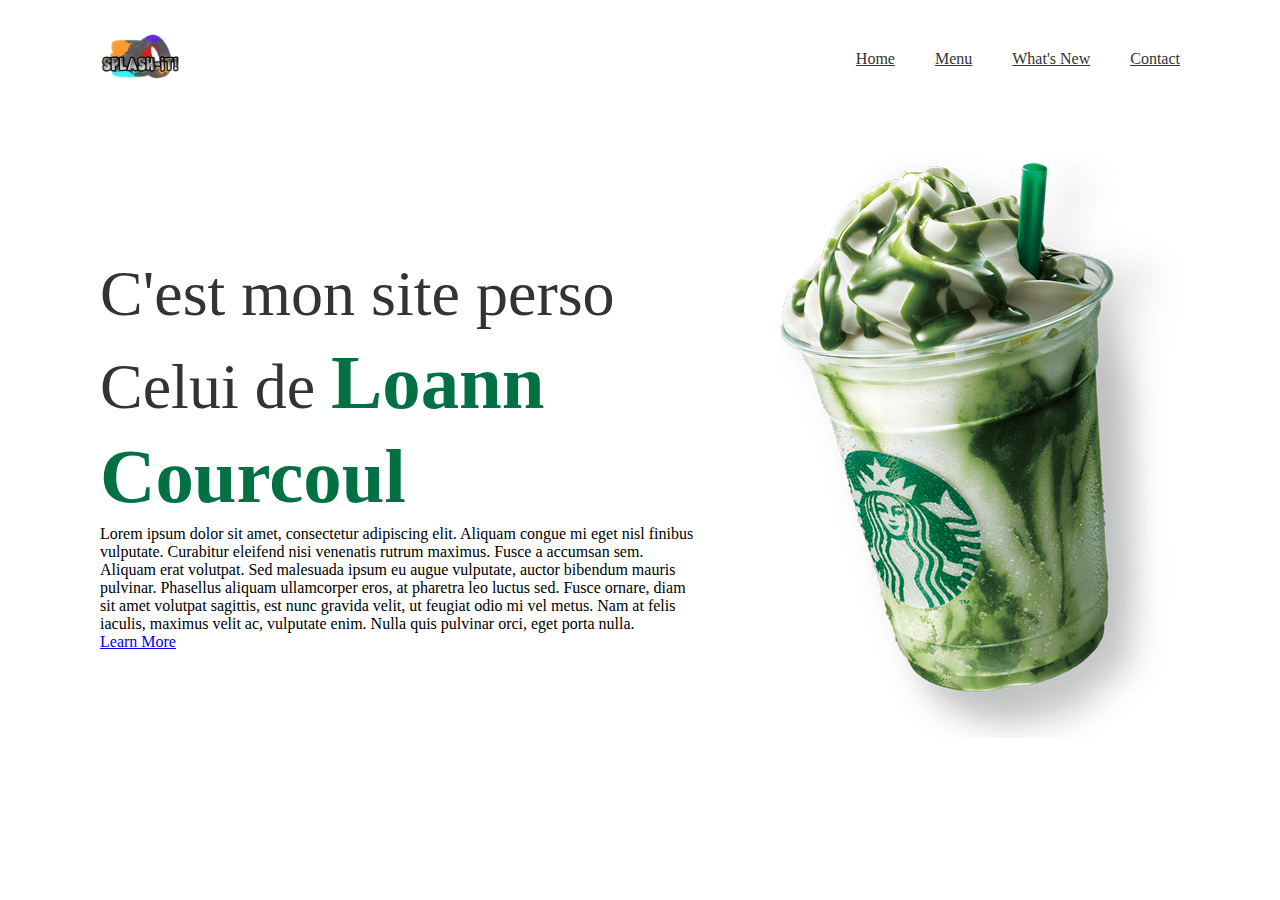
==== Html_Portfolio_Site/index.html @ 6820954f "Add one page like starbucks" ====
<!DOCTYPE html>
<html lang="en" dir="ltr">

<head>
  <meta charset="utf-8">
  <title>My personnal site</title>
  <link rel="stylesheet" href="jarallax.css">
  <link rel="stylesheet" href="style.css">
</head>

<body>
  <section>
    <header>
      <a href="#"><img src="img/logo.png" class="logo"></a>
      <ul>
        <li><a href="#">Home</a></li>
        <li><a href="#">Menu</a></li>
        <li><a href="#">What's New</a></li>
        <li><a href="#">Contact</a></li>
      </ul>
    </header>
    <div class="content">
      <div class="textBox">
        <h2>C'est mon site perso <br> Celui de <span> Loann Courcoul</span></h2>
        <p>Lorem ipsum dolor sit amet, consectetur adipiscing elit. Aliquam congue mi eget nisl finibus vulputate. Curabitur eleifend nisi venenatis rutrum maximus. Fusce a accumsan sem. Aliquam erat volutpat. Sed malesuada ipsum eu augue vulputate, auctor bibendum mauris pulvinar. Phasellus aliquam ullamcorper eros, at pharetra leo luctus sed. Fusce ornare, diam sit amet volutpat sagittis, est nunc gravida velit, ut feugiat odio mi vel metus. Nam at felis iaculis, maximus velit ac, vulputate enim. Nulla quis pulvinar orci, eget porta nulla. </p>
        <a href="#">Learn More</a>
      </div>
    </div>
    <div class="imgBox">
      <img src="img/img1.png" class="gameimage" alt="Splash It!">
    </div>
  </section>
</body>

</html>
---- Html_Portfolio_Site/style.css ----
*
{
  margin: 0;
  padding: 0;
  box-sizing: border-box;
}
section
{
  position: relative;
  width: 100%;
  min-height: 100vh;
  padding: 100px;
  display: flex;
  justify-content: space-between;
  align-items: center;
  background: #fff;
}
header{
  position: absolute;
  top: 0;
  left : 0;
  width: 100%;
  padding: 20px 100px;
  display: flex;
  justify-content: space-between;
  align-items: center;
}
header .logo
{
  position: relative;
  max-width: 80px;
}
header ul{
  position: relative;
  display: flex;
}
header ul li
{
  list-style: none;
}
header ul li a
{
  display: inline-block;
  color: #333;
  font-weight: 400;
  margin-left: 40px;
}
.content
{
  position: relative;
  width: 100%;
  display: flex;
  justify-content: space-between;
  align-items: center;
}
.content .textBox
{
  position: relative;
  max-width: 600px;
}
.content .textBox h2
{
  color: #333;
  font-size: 4em;
  line-height: 1.4em;
  font-weight: 500;
}
.content .textBox h2 span {
  color: #017143;
  font-size: 1.2em;
  font-weight: 900;
}
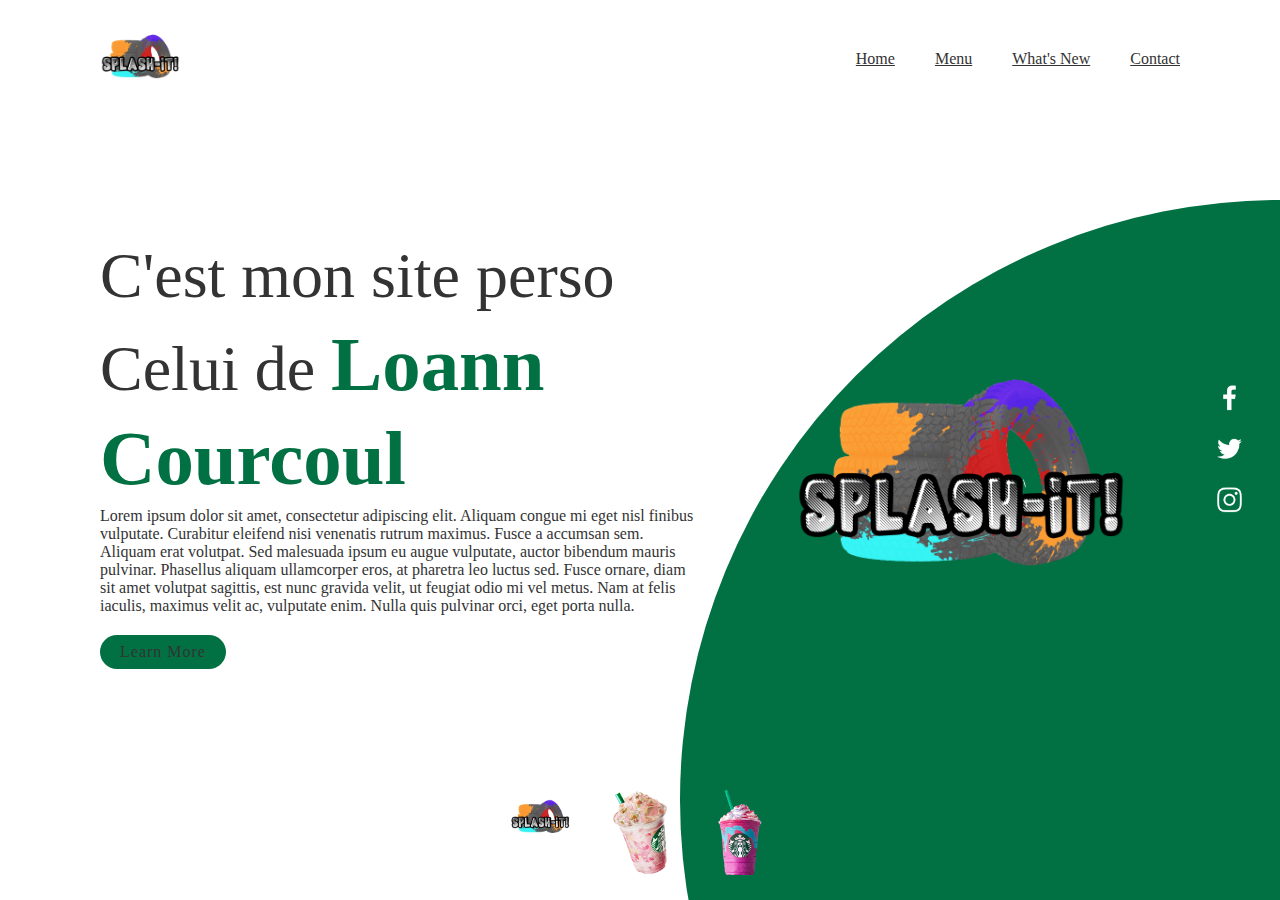
==== commit 4567a678: "Finish the starbucks site" ====
--- a/Html_Portfolio_Site/index.html
+++ b/Html_Portfolio_Site/index.html
@@ -5,14 +5,17 @@
   <meta charset="utf-8">
   <title>My personnal site</title>
   <link rel="stylesheet" href="jarallax.css">
-  <link rel="stylesheet" href="style.css">
+  <link rel="stylesheet" href="css/style.css">
+  <meta name="viewport" content="width=device-width, initial-scale=1.0">
 </head>
 
 <body>
   <section>
+    <div class="circle"></div>
     <header>
       <a href="#"><img src="img/logo.png" class="logo"></a>
-      <ul>
+      <div class="toggle" onclick="toggleMenu();"></div>
+      <ul class="navigation">
         <li><a href="#">Home</a></li>
         <li><a href="#">Menu</a></li>
         <li><a href="#">What's New</a></li>
@@ -22,14 +25,27 @@
     <div class="content">
       <div class="textBox">
         <h2>C'est mon site perso <br> Celui de <span> Loann Courcoul</span></h2>
-        <p>Lorem ipsum dolor sit amet, consectetur adipiscing elit. Aliquam congue mi eget nisl finibus vulputate. Curabitur eleifend nisi venenatis rutrum maximus. Fusce a accumsan sem. Aliquam erat volutpat. Sed malesuada ipsum eu augue vulputate, auctor bibendum mauris pulvinar. Phasellus aliquam ullamcorper eros, at pharetra leo luctus sed. Fusce ornare, diam sit amet volutpat sagittis, est nunc gravida velit, ut feugiat odio mi vel metus. Nam at felis iaculis, maximus velit ac, vulputate enim. Nulla quis pulvinar orci, eget porta nulla. </p>
+        <p>Lorem ipsum dolor sit amet, consectetur adipiscing elit. Aliquam congue mi eget nisl finibus vulputate. Curabitur eleifend nisi venenatis rutrum maximus. Fusce a accumsan sem. Aliquam erat volutpat. Sed malesuada ipsum eu augue vulputate,
+          auctor bibendum mauris pulvinar. Phasellus aliquam ullamcorper eros, at pharetra leo luctus sed. Fusce ornare, diam sit amet volutpat sagittis, est nunc gravida velit, ut feugiat odio mi vel metus. Nam at felis iaculis, maximus velit ac,
+          vulputate enim. Nulla quis pulvinar orci, eget porta nulla. </p>
         <a href="#">Learn More</a>
       </div>
+      <div class="imgBox">
+        <img src="img/logo.png" class="gameimage" alt="Splash It!">
+      </div>
     </div>
-    <div class="imgBox">
-      <img src="img/img1.png" class="gameimage" alt="Splash It!">
-    </div>
+    <ul class="thumb">
+      <li><img src="img/logo.png" onclick="imgSlider('img/logo.png');changeCircleColor('#017143')" alt="logo"></li>
+      <li><img src="img/thumb2.png" onclick="imgSlider('img/img2.jpg');changeCircleColor('#eb7495')" alt="thumb1"></li>
+      <li><img src="img/thumb3.png" onclick="imgSlider('img/img3.jpg');changeCircleColor('#d752b1')" alt="thumb1"></li>
+    </ul>
+    <ul class="sci">
+      <li><a href="#"><img src="img/facebook.png"></a></li>
+      <li><a href="https://twitter.com/CourcoulLoann"><img src="img/twitter.png"></a></li>
+      <li><a href="#"><img src="img/instagram.png"></a></li>
+    </ul>
   </section>
+  <script src="js/main.js"></script>
 </body>
 
 </html>
--- a/Html_Portfolio_Site/css/style.css
+++ b/Html_Portfolio_Site/css/style.css
@@ -0,0 +1,256 @@
+* {
+  margin: 0;
+  padding: 0;
+  box-sizing: border-box;
+}
+
+section {
+  position: relative;
+  width: 100%;
+  min-height: 100vh;
+  padding: 100px;
+  display: flex;
+  justify-content: space-between;
+  align-items: center;
+  background: #fff;
+}
+
+header {
+  position: absolute;
+  top: 0;
+  left: 0;
+  width: 100%;
+  padding: 20px 100px;
+  display: flex;
+  justify-content: space-between;
+  align-items: center;
+}
+
+header .logo {
+  position: relative;
+  max-width: 80px;
+}
+
+header ul {
+  position: relative;
+  display: flex;
+}
+
+header ul li {
+  list-style: none;
+}
+
+header ul li a {
+  display: inline-block;
+  color: #333;
+  font-weight: 400;
+  margin-left: 40px;
+}
+
+.content {
+  position: relative;
+  width: 100%;
+  display: flex;
+  justify-content: space-between;
+  align-items: center;
+}
+
+.content .textBox {
+  position: relative;
+  max-width: 600px;
+}
+
+.content .textBox h2 {
+  color: #333;
+  font-size: 4em;
+  line-height: 1.4em;
+  font-weight: 500;
+}
+
+.content .textBox h2 span {
+  color: #017143;
+  font-size: 1.2em;
+  font-weight: 900;
+}
+
+.content .textBox p {
+  color: #333;
+}
+
+.content .textBox a {
+  display: inline-block;
+  margin-top: 20px;
+  padding: 8px 20px;
+  background: #017143;
+  color: #333;
+  border-radius: 40px;
+  font-weight: 500;
+  letter-spacing: 1px;
+  text-decoration: none;
+}
+
+.content .imgBox {
+  width: 600px;
+  display: flex;
+  justify-content: flex-end;
+  padding-right: 50px;
+  margin-top: 50px;
+}
+
+.content .imgBox img {
+  max-width: 340px;
+}
+
+.thumb {
+  position: absolute;
+  left: 50%;
+  bottom: 20px;
+  transform: translateX(-50%);
+  display: flex;
+}
+
+.thumb li {
+  list-style: none;
+  display: inline-block;
+  margin: 0 20px;
+  cursor: pointer;
+  transition: 0.5s;
+}
+
+.thumb li:hover {
+  transform: translateY(-15px);
+}
+
+.thumb li img {
+  max-width: 60px;
+}
+
+.sci {
+  position: absolute;
+  top: 50%;
+  right: 30px;
+  transform: translateY(-50%);
+  display: flex;
+  justify-content: center;
+  align-items: center;
+  flex-direction: column;
+}
+
+.sci li {
+  list-style: none;
+}
+
+.sci li a {
+  display: inline-block;
+  margin: 5px 0;
+  transform: scale(0.6);
+  filter: invert(1);
+}
+
+.circle {
+  position: absolute;
+  top: 0;
+  left: 0;
+  width: 100%;
+  height: 100%;
+  background: #017143;
+  clip-path: circle(600px at right 800px);
+}
+@media (max-width: 991px) {
+  header
+  {
+    padding: 20px;
+  }
+  header .logo
+  {
+    max-width: 60px;
+  }
+  header ul
+  {
+    display: none;
+  }
+  header ul li a
+  {
+    font-size: 1.5em;
+    margin: 5px 0;
+  }
+  .toggle
+  {
+    position: relative;
+    width: 30px;
+    height: 30px;
+    cursor: pointer;
+    background: url(img/menu.png);
+    background-size: 30px;
+    background-position: center;
+    background-repeat: no-repeat;
+    filter: invert(1);
+      z-index: 11;
+  }
+  .toggle.active
+  {
+    position: fixed;
+    right: 20px;
+    background: url(img/close.png);
+    background-size: 25px;
+    background-position: center;
+    background-repeat: no-repeat;
+  }
+  header ul.navigation.active
+  {
+    position: fixed;
+    top: 0;
+    left: 0;
+    width: 100%;
+    height: 100%;
+    display: flex;
+    justify-content: center;
+    align-items: center;
+    flex-direction: column;
+    background: #fff;
+    z-index: 10;
+  }
+  section
+  {
+    padding: 20px 20px 120px;
+  }
+  .content
+  {
+    flex-direction: column;
+    margin-top: 100px;
+  }
+  .content .textBox h2
+  {
+    font-size: 2.5em;
+    margin-bottom: 15px;
+  }
+  .content .textBox
+  {
+    max-width: 100%;
+  }
+  .content .imgBox
+  {
+    max-width: 100%;
+    justify-content: center;
+  }
+  .content .imgBox img
+  {
+    max-width: 250px;
+  }
+  .circle
+  {
+    clip-path: circle(400px at center bottom);
+  }
+  thumb li img
+  {
+    max-width: 40px;
+  }
+  .sci
+  {
+    background: #017143;
+    right: 0;
+    width: 50px;
+    border-top-left-radius: 5px;
+    border-bottom-left-radius: 5px;
+  }
+}
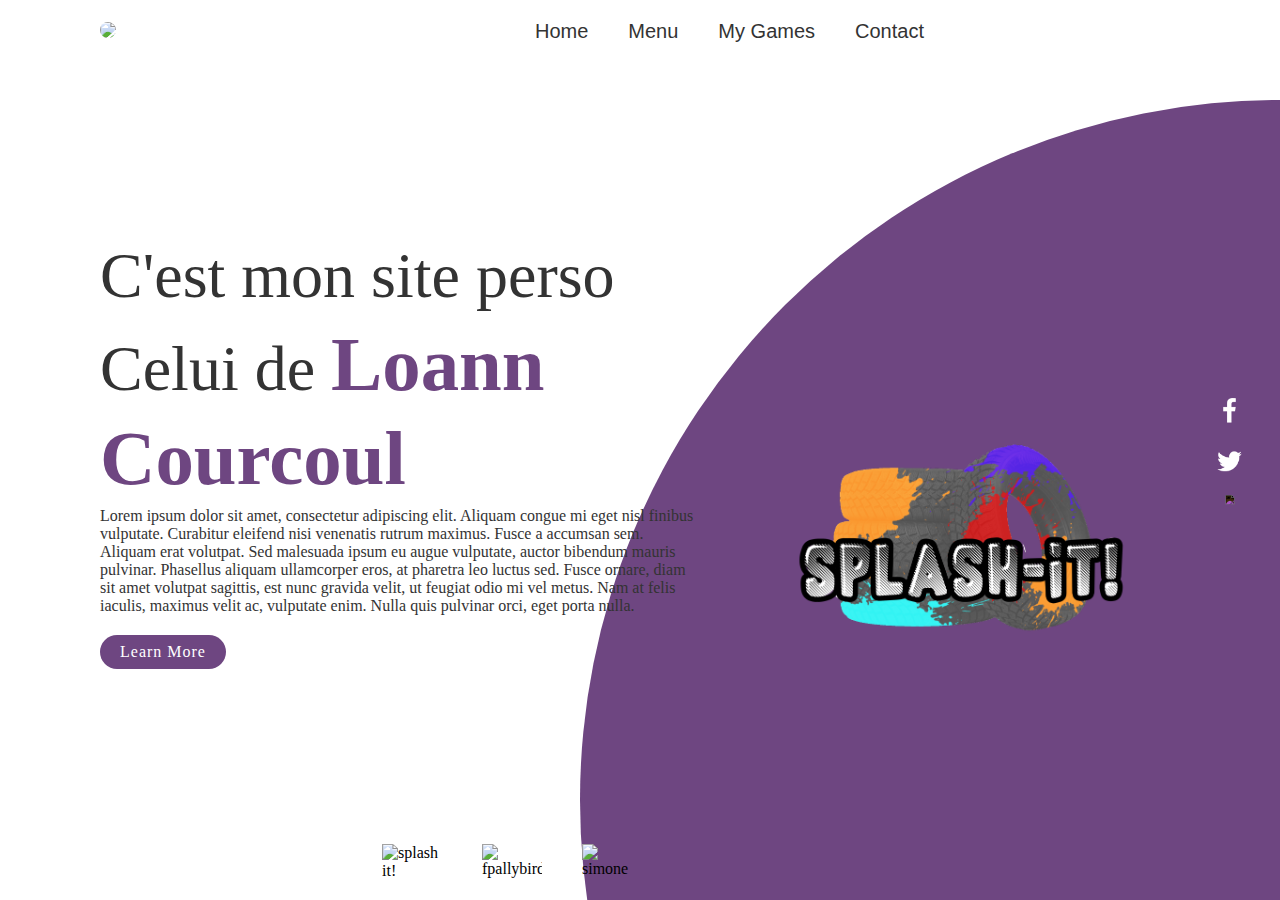
==== commit f3c020b6: "arrangement certaines pages" ====
--- a/Html_Portfolio_Site/index.html
+++ b/Html_Portfolio_Site/index.html
@@ -3,8 +3,7 @@
 
 <head>
   <meta charset="utf-8">
-  <title>My personnal site</title>
-  <link rel="stylesheet" href="jarallax.css">
+  <title>Loann Courcoul - Homepage</title>
   <link rel="stylesheet" href="css/style.css">
   <meta name="viewport" content="width=device-width, initial-scale=1.0">
 </head>
@@ -13,12 +12,12 @@
   <section>
     <div class="circle"></div>
     <header>
-      <a href="#"><img src="img/logo.png" class="logo"></a>
+      <a href="#"><img src="img/firstpic.jpg" class="logo"></a>
       <div class="toggle" onclick="toggleMenu();"></div>
       <ul class="navigation">
         <li><a href="#">Home</a></li>
         <li><a href="#">Menu</a></li>
-        <li><a href="#">What's New</a></li>
+        <li><a href="games.html">My Games</a></li>
         <li><a href="#">Contact</a></li>
       </ul>
     </header>
@@ -28,21 +27,21 @@
         <p>Lorem ipsum dolor sit amet, consectetur adipiscing elit. Aliquam congue mi eget nisl finibus vulputate. Curabitur eleifend nisi venenatis rutrum maximus. Fusce a accumsan sem. Aliquam erat volutpat. Sed malesuada ipsum eu augue vulputate,
           auctor bibendum mauris pulvinar. Phasellus aliquam ullamcorper eros, at pharetra leo luctus sed. Fusce ornare, diam sit amet volutpat sagittis, est nunc gravida velit, ut feugiat odio mi vel metus. Nam at felis iaculis, maximus velit ac,
           vulputate enim. Nulla quis pulvinar orci, eget porta nulla. </p>
-        <a href="#">Learn More</a>
+          <a href="#">Learn More</a>
       </div>
       <div class="imgBox">
-        <img src="img/logo.png" class="gameimage" alt="Splash It!">
+        <img src="img/logo.png" class="gameimage" onclick="window.location.href = 'games.html';" alt="Splash It!">
       </div>
     </div>
     <ul class="thumb">
-      <li><img src="img/logo.png" onclick="imgSlider('img/logo.png');changeCircleColor('#017143')" alt="logo"></li>
-      <li><img src="img/thumb2.png" onclick="imgSlider('img/img2.jpg');changeCircleColor('#eb7495')" alt="thumb1"></li>
-      <li><img src="img/thumb3.png" onclick="imgSlider('img/img3.jpg');changeCircleColor('#d752b1')" alt="thumb1"></li>
+      <li><img src="img/logosplashitresized.png" onclick="imgSlider('img/logo.png');changeCircleColor('#6e4681')" alt="splash it!"></li>
+      <li><img src="img/fpallybirdresized.png" onclick="imgSlider('img/fpallybird.png');changeCircleColor('#fbff63')" alt="fpallybird"></li>
+      <li><img src="img/simoneresized.png" onclick="imgSlider('img/simone.png');changeCircleColor('#d752b1')" alt="simone"></li>
     </ul>
     <ul class="sci">
       <li><a href="#"><img src="img/facebook.png"></a></li>
       <li><a href="https://twitter.com/CourcoulLoann"><img src="img/twitter.png"></a></li>
-      <li><a href="#"><img src="img/instagram.png"></a></li>
+      <li><a href="https://heromomies.itch.io/"><img src="img/itchio.png"></a></li>
     </ul>
   </section>
   <script src="js/main.js"></script>
--- a/Html_Portfolio_Site/css/style.css
+++ b/Html_Portfolio_Site/css/style.css
@@ -19,16 +19,19 @@
   position: absolute;
   top: 0;
   left: 0;
-  width: 100%;
+  width: 80%;
   padding: 20px 100px;
   display: flex;
   justify-content: space-between;
   align-items: center;
+  font-family: Arial;
+  font-size: 20px;
 }
 
 header .logo {
   position: relative;
   max-width: 80px;
+  border-radius: 50%;
 }
 
 header ul {
@@ -45,6 +48,12 @@
   color: #333;
   font-weight: 400;
   margin-left: 40px;
+  text-decoration: none;
+}
+header ul li a:hover
+{
+  text-decoration: underline;
+  color: #6e4681;
 }
 
 .content {
@@ -68,7 +77,7 @@
 }
 
 .content .textBox h2 span {
-  color: #017143;
+  color: #6e4681;
   font-size: 1.2em;
   font-weight: 900;
 }
@@ -81,8 +90,8 @@
   display: inline-block;
   margin-top: 20px;
   padding: 8px 20px;
-  background: #017143;
-  color: #333;
+  background: #6e4681;
+  color: #ffffff;
   border-radius: 40px;
   font-weight: 500;
   letter-spacing: 1px;
@@ -94,16 +103,20 @@
   display: flex;
   justify-content: flex-end;
   padding-right: 50px;
-  margin-top: 50px;
+  margin-top: 180px;
 }
 
 .content .imgBox img {
   max-width: 340px;
-}
-
+  cursor: pointer;
+}
+.content .imgBox img:hover
+{
+  transform: translateY(-5px);
+}
 .thumb {
   position: absolute;
-  left: 50%;
+  left: 40%;
   bottom: 20px;
   transform: translateX(-50%);
   display: flex;
@@ -153,8 +166,8 @@
   left: 0;
   width: 100%;
   height: 100%;
-  background: #017143;
-  clip-path: circle(600px at right 800px);
+  background: #6e4681;
+  clip-path: circle(700px at right 800px);
 }
 @media (max-width: 991px) {
   header
@@ -171,30 +184,9 @@
   }
   header ul li a
   {
-    font-size: 1.5em;
+    font-size: 1.8em;
     margin: 5px 0;
-  }
-  .toggle
-  {
-    position: relative;
-    width: 30px;
-    height: 30px;
-    cursor: pointer;
-    background: url(img/menu.png);
-    background-size: 30px;
-    background-position: center;
-    background-repeat: no-repeat;
-    filter: invert(1);
-      z-index: 11;
-  }
-  .toggle.active
-  {
-    position: fixed;
-    right: 20px;
-    background: url(img/close.png);
-    background-size: 25px;
-    background-position: center;
-    background-repeat: no-repeat;
+    color: #000000;
   }
   header ul.navigation.active
   {
@@ -210,6 +202,27 @@
     background: #fff;
     z-index: 10;
   }
+  .toggle
+  {
+    position: relative;
+    width: 30px;
+    height: 30px;
+    cursor: pointer;
+    background: url("img/menu.png");
+    background-size: 30px;
+    background-position: center;
+    background-repeat: no-repeat;
+    z-index: 11;
+  }
+  .toggle.active
+  {
+    position: fixed;
+    right: 20px;
+    background-image: url("img/close.png");
+    background-size: 25px;
+    background-position: center;
+    background-repeat: no-repeat;
+  }
   section
   {
     padding: 20px 20px 120px;
@@ -241,13 +254,16 @@
   {
     clip-path: circle(400px at center bottom);
   }
+  .thumb {
+    left: 40%;
+  }
   thumb li img
   {
     max-width: 40px;
   }
   .sci
   {
-    background: #017143;
+    background: #6e4681;
     right: 0;
     width: 50px;
     border-top-left-radius: 5px;
